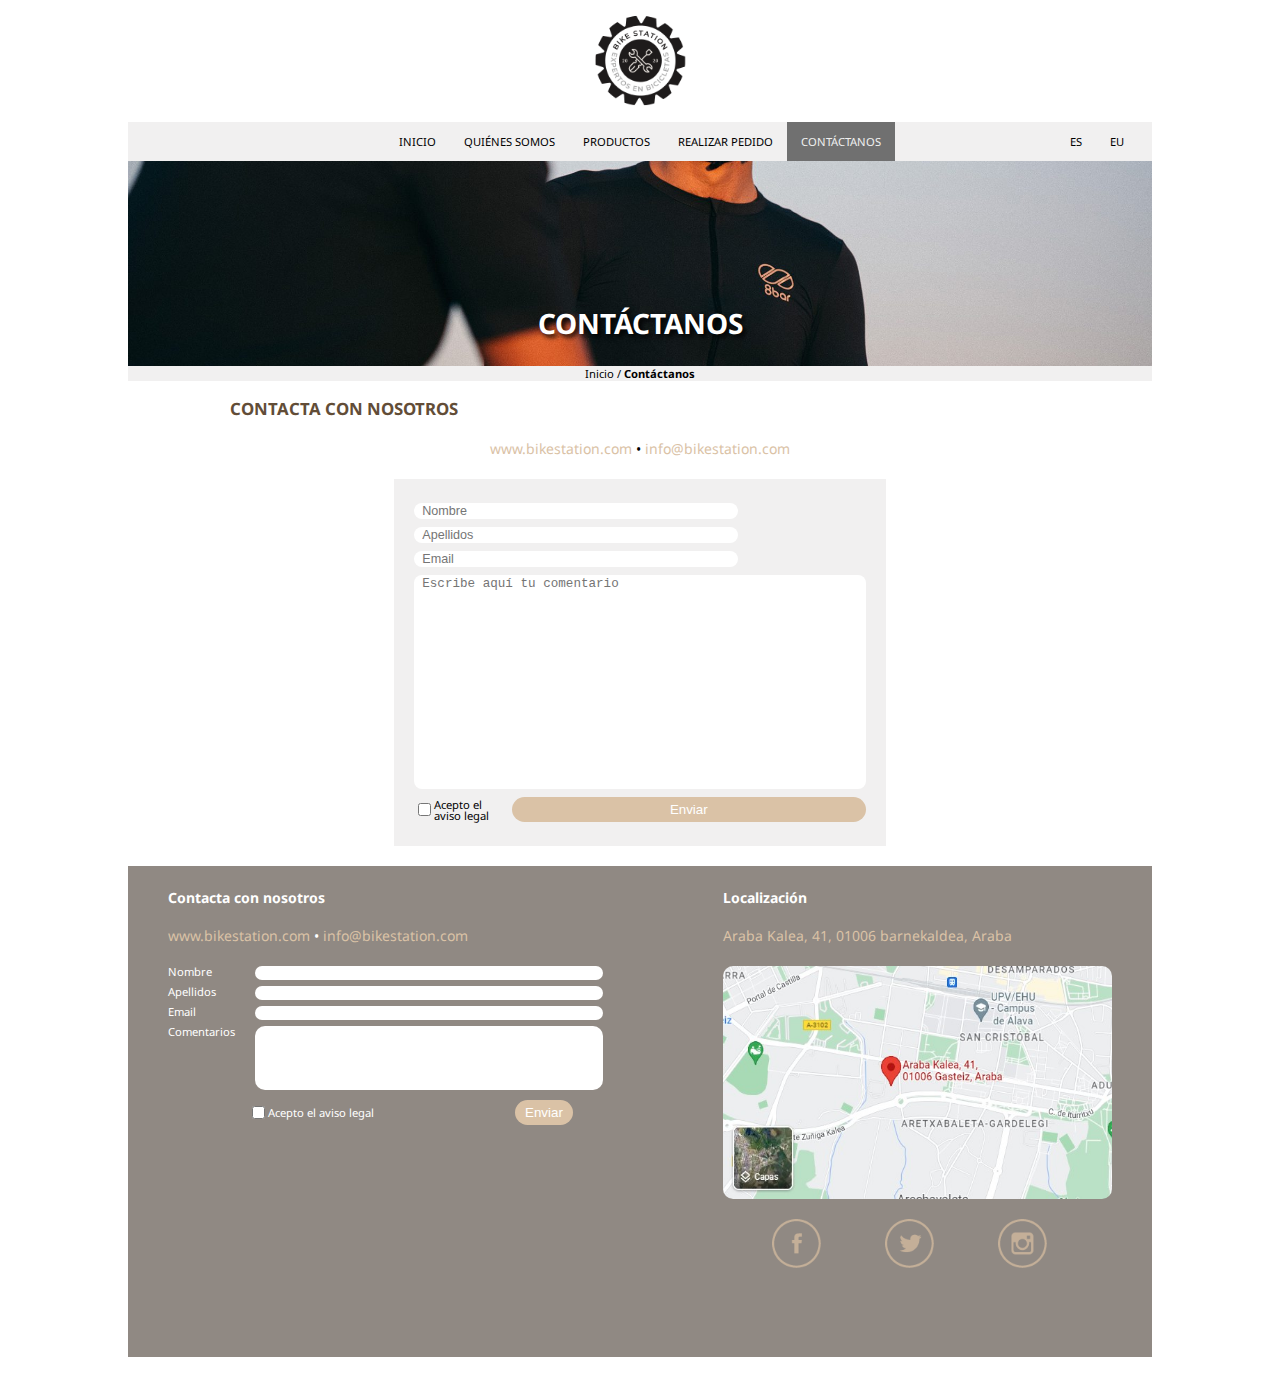
==== contactar.html @ 4ff61f38 "maquetas página contactar y cambios en estilo css" ====
<!DOCTYPE html>
<html lang="es">
<head>
    <meta charset="UTF-8">
    <meta http-equiv="X-UA-Compatible" content="IE=edge">
    <meta name="viewport" content="width=device-width, initial-scale=1.0">
    
    <link rel="stylesheet" href="/styles/reset.css">
    <link rel="stylesheet" href="/styles/style.css">
    
    <title>Contáctanos | bikestation.com</title>
</head>
<body>
    <!-- HEADER: logo, menús, banner, breadcrumb -->
    <header>
        <div id="logo">
            <img src="/images/logotipo.png" alt="logotipo tienda" width="100px">
        </div>
        <section class="navbar">
            <nav class="menu">
                <ul>
                    <li><a href="index.html">INICIO</a></li>
                    <li><a href="quienes-somos.html">QUIÉNES SOMOS</a></li>
                    <li><a href="productos.html">PRODUCTOS</a></li>
                    <li><a href="realizar-pedido.html">REALIZAR PEDIDO</a></li>
                    <li><a class="checked" href="contactar.html">CONTÁCTANOS</a></li>
                </ul>
            </nav>
            <nav class="idioma">
                <ul>
                    <li><a href="#">ES</a></li>
                    <li><a href="#">EU</a></li>
                </ul>
            </nav>
        </section>
        <div class="banner">
            <img src="/images/cabecera-cinco.jpg" alt="imagen del torso de un ciclista">
            <h2>CONTÁCTANOS</h2>
        </div>
        <section class="breadcrumb centrar-texto">
            <span>Inicio / </span><span class="negrita">Contáctanos</span>
        </section>
    </header>
    <main class="margin-10">
        <h3>CONTACTA CON NOSOTROS</h3>
        <p class="p-contact centrar-texto padding-none"><a href="index.html">www.bikestation.com</a> <span class="black">&#8226;</span> <a href="mailto:info@bikestation.com">info@bikestation.com</a></p>
        <section class="form-contacta center">
            <form class="fondo-gris">
                <div class="form-aside">
                    <input type="text" name="nombre" placeholder="Nombre" class="form-aside-item fmi-margin-short">
                    <input type="text" name="apellidos" placeholder="Apellidos" class="form-aside-item fmi-margin-short">
                    <input type="email" name="email" placeholder="Email" class="form-aside-item fmi-margin-short">
                    <textarea name="comentario" rows="15" placeholder="Escribe aquí tu comentario" class="form-aside-item fmi-margin-long"></textarea>
                </div>
                <div class="form-enviar fmi-margin-long">
                    <div class="conjunto-aceptar">
                        <input type="checkbox" id="ckbox3" value="acept"><label for="ckbox3">Acepto el aviso legal</label>
                    </div>
                    <button class="boton expand" type="submit">Enviar</button>
                </div>
            </form>
        </section>
    </main>
    <footer>
        <section class="footer-contact">
            <h5>Contacta con nosotros</h5>
            <p class="p-contact"><a href="index.html">www.bikestation.com</a> <span class="white">&#8226;</span> <a href="mailto:info@bikestation.com">info@bikestation.com</a></p>
            <form>
                <div class="fila-form">
                    <label for="fname">Nombre</label>
                    <input type="text" id="fname"  name="nombre">
                </div>
                <div class="fila-form">
                    <label for="lname">Apellidos</label>
                    <input type="text" id="lname" name="apellidos">
                </div>
                <div class="fila-form">
                    <label for="mail">Email</label>
                    <input type="email" id="mail"  name="email">
                </div>
                <div class="fila-form">
                    <label for="comment">Comentarios</label>
                    <textarea id="comment" rows="5" name="comentarios"></textarea>
                </div>
                <div class="registrar">
                    <div class="checkbox">
                        <input type="checkbox" id="ckbox2" value="acept"><label for="ckbox2">Acepto el aviso legal</label>
                    </div>
                    <button class="boton" type="submit">Enviar</button>
                </div>
            </form>
        </section>
        <section class="footer-map">
            <h5>Localización</h5>
            <p class="p-contact">Araba Kalea, 41, 01006 barnekaldea, Araba</p>
            <img class="mapa" src="/images/localizacion.jpg" alt="mapa dirección tienda">
            <div class="redes-sociales">
                <a href="#"><img src="/images/facebook.png" alt="facebook"></a>
                <a href="#"><img src="/images/twitter.png" alt="twitter"></a>
                <a href="#"><img src="/images/instagram.png" alt="instagram"></a>
            </div>
        </section>
    </footer>
</body>
</html>
---- styles/style.css ----
/*
ÍNDICE:
    1.- Estilos generales
    2.- Header
        2.1.- Logo
        2.2.- Menús
        2.3.- Banner
        2.4.- Breadcrumb
    3.- Main
        3.1.- Productos
        3.2.- Botón
        3.3.- Formulario
    4.- Aside
        4.1.- Formulario
    5.- Footer
        5.1.- Sección contacto
        5.2.- Sección localización
    6.- Media queries
        6.1.- screen and (min-width: 991px) and (max-width: 1500px)
        6.2.- screen and (max-width: 990px)
*/

/* 1.- ESTILOS GENERALES */

/* importación de la fuente */
@import url('https://fonts.googleapis.com/css2?family=Noto+Sans:wght@200;400;700&display=swap');

html {
    font-size: 14px;
}

body {
    background-color: #FFFFFF;
    font-family: 'Noto Sans', sans-serif;
    max-width: 60%;
    margin: 0 auto;

    display: flex;
    flex-wrap: wrap;
}

h2 {
    font-size: 2rem;
}

h3 {
    padding: 20px 0;
    color: #624D37;
    text-transform: uppercase;
    font-weight: bold;
    font-size: 1.2rem;
}

h4 {
    font-size: 1.2rem;
}

h5 {
    color: white;
    font-weight: bold;
}

p {
    line-height: 1.5;
    color: black;
}

a {
    text-decoration: none;
}

.center {
    margin: 0 auto;
}

.centrar-texto {
    text-align: center;
}

.negrita {
    font-weight: bold;
}

.white {
    color: white;
}

.black {
    color: black;
}

/** 
    2.- HEADER
**/

header {
    flex-basis: 100%;
}

/* 2.1.- Logo */
#logo img {
    display: block;
    margin: 0 auto;
    padding: 10px 0;
}

/* 2.2.- Menú de navegación e idioma */
.navbar {
    display: flex;
    position: relative;
    background-color: #F1F0F0;
    overflow: hidden;

}

.menu {
    flex: 100%;
}

.idioma {
    position: absolute;
    top: auto;
    right: 50px;
}

nav {
    font-size: .9rem;

}

nav ul {
    display: flex;
    justify-content: center;
    padding: 1rem;
}

nav li a {
    padding: 1rem;
    color: black;
}

nav li a:hover {
    color: #F1F0F0;
    background-color: #707070;
    transition: 0.5s;
}

.checked {
    background-color: #707070;
    color: #F1F0F0;
}

/* 2.3.- Banner */

.banner {
    position: relative;
}

.banner img {
    display: block;
    width: 100%;
}

.banner h2 {
    position: absolute;
    bottom: 15px;
    left: 50%;
    transform: translate(-50%, -50%);
    font-weight: bolder;
    color: #FFFFFF;
    text-shadow: 3px 3px 5px #000000;
}

/* 2.4.- Breadcrumb */
.breadcrumb {
    background-color: #F1F0F0;
    padding: 2px 0;
    font-size: .8rem;
}

/* 
    3.- MAIN 
*/
main {
    margin: 0 20px;
    flex: 1 0 55%;
}

.margin-15 {
    margin: 0 15%;
    flex: auto;
}

.margin-10 {
    margin: 0px 10%;
    flex: auto;
}

.margin-5 {
    margin: 30px 5%;
}

.padding-none {
    padding: 0 !important;
}

/* 3.1.- Productos */
.productos {
    margin: 30px 0;
    display: flex;
    flex-direction: row;
    flex-wrap: nowrap;
    justify-content: space-between;
}

.columna {
    flex-direction: column;
}

.productos article {
    display: flex;
    flex-direction: column;
    flex-wrap: nowrap;
    flex-basis: 33%;
}

.productos article:nth-child(even) {
    margin: 0 8px;
}

.flex-1 {
    flex: 1;
    flex-direction: row !important;
    align-items: center;

}

.flex-1:nth-child(even) {
    margin: 0 !important;
}

.reverse {
    flex-direction: row-reverse !important;
}

.flex-1 section {
    flex: 0.5;
    padding: 0;
    margin-bottom: 20px;
}

.flex-1 p {
    font-size: .9rem;
    text-align: justify;
    padding-bottom:15px;
}
.flex-1:nth-child(odd) .texto {
    margin-right: 20px;
}
.flex-1:nth-child(even) .texto {
    margin-left: 20px;
}

.img-producto {
    display: block;
    border-radius: 10px;
    max-width: 100%;
    box-shadow: 0 0 10px rgba(0, 0, 0, 0.5);
    margin-bottom: 15px;
}

.flex-1 .img-producto {
    max-width: unset;
    object-fit: fill;
    border-radius: 0;
    width: 100%  ;
    height: 25vh;
    margin: unset;

}

/* 3.2.- Botón */
.boton {
    display: block;
    text-align: center;
    background-color: #DAC2A6;
    color: white;
    border: 0px;
    border-radius: 20px;
    cursor: pointer;
    padding: 5px 10px;
}

a:hover .boton {
    background-color: #624D37;
    transition: 0.5s;
}

/* 3.3.- Formulario */

.form-contacta {
    width: 60%;
}

.fmi-margin-short {
    margin: 4px 30% 4px 20px;
}

.fmi-margin-long {
    margin: 4px 20px;
}

.form-enviar {
    display: flex;
    flex-wrap: nowrap;;

}

.conjunto-aceptar {
    display: flex;
    align-items: center;
    font-size: .8rem;
    justify-content: space-between;
}

.expand {
    width: 100%;
}

/* 
    4.- ASIDE
*/

aside {
    flex: auto;
}

aside h4 {
    margin-bottom: 20px;
}

/* 4.1.- Formulario */
.form-aside {
    display: flex;
    flex-direction: column;
}

.form-aside-item {
    font-size: .9rem;
    border: 0px;
    border-radius: 8px;   
    padding-left: 8px;
}

.fai-margin {
    margin: 4px 60px;
}

.form-aside-item:focus {
    border: 1px solid #DAC2A6;
    outline: none !important;
}

.fondo-gris {
    background-color: #F1F0F0;
    margin: 20px 0;
    padding: 20px 0;
}

.form-registro-aside {
    display: flex;
    flex-direction: row;
    justify-content: flex-end;
    align-items: center;
    padding-right: 50px;
}

.form-registro-aside label {
    font-size: .8rem;
    padding-right: 20px;
}

.form-registro-aside button {
    font-size: .85rem;
    display: inline;
    text-align: center;
    background-color: #624D37;
    color: white;
    border: 0px;
    border-radius: 12px;
    cursor: pointer;
    padding: 15px 8px;
}

/* 5.- FOOTER */

footer {
    flex: auto;
    background-color: #908983;
    display: flex;
}

footer section {
    padding: 25px 40px 0 40px;
}

.p-contact {
    padding: 20px 0;
    color: #DAC2A6;
}

.p-contact a {
    color: inherit;
}

/* 5.1.- Sección contacto */
.footer-contact {
    flex-basis: 55%;
}

/* 5.1.1.- Formulario */
.fila-form {
    display: flex;
    justify-content: space-between;
    margin: 0 40px 6px 0;
    font-size: .8rem;
}

.fila-form label {
    flex-basis: 20%;
    color: white;
}

.fila-form input,
textarea {
    flex: 1;
    border-radius: 10px;
    border: 0px;
    resize: none;
    font-size: .8rem;
    padding-left: 8px;
}

.registrar {
    display: flex;
    justify-content: space-around;
    align-items: center;
    padding-left: 10px;
    margin-top: 10px;
}

.checkbox {
    display: flex;
    align-items: center;
}

.checkbox label {
    color: white;
    font-size: .8rem;
}

.boton:hover {
    background-color: #624D37;
    transition: 0.5s;
}

/* 5.2.- Sección localización  */
.footer-map {
    flex-basis: 45%;
}

.mapa {
    display: block;
    border-radius: 10px;
    object-fit: fill;
    width: 100%;
    height: 50%;
    margin-bottom: 20px;
}

.redes-sociales {
    display: flex;
    justify-content: space-around;
    padding: 0 100px;
}

.redes-sociales a {
    opacity: .5;
}

.redes-sociales a:hover {
    opacity: 1;
}

.redes-sociales img {
    width: 50%;
}

/* MEDIA QUERIES*/

@media only screen and (min-width: 991px) and (max-width: 1500px) {
    body {
        max-width: 80%;
        display: flex;
    }

    /* MENÚ */
    .idioma {
        right: 0px;
    }

    nav {
        font-size: .8rem;
    }

    /* ASIDE */
    .form-registro-aside {
        padding: 0 50px 20px 0;
    }

    /*FOOTER */
    .redes-sociales {
        padding: 0 25px 100px;
    }

    .redes-sociales img {
        width: 75%;
    }
}

@media only screen and (max-width: 990px) {
    body {
        max-width: 100%;
        display: flex;
        flex-direction: column;
    }

    h2 {
        font-size: 1.5rem;
    }

    /* MENÚ */
    .navbar {
        display: flex;
        flex-direction: column;
        position: unset;
    }

    .menu {
        flex: auto;
    }

    .idioma {
        border-top: 1px dotted #624D37;
        position: unset;
    }

    nav {
        font-size: 1.1rem;
        padding: 10px 0;

    }

    nav ul {
        display: flex;
        flex-direction: row;
        flex-wrap: wrap;
        padding: 0;
    }

    nav li {
        padding: 5px 5px;
    }

    nav li a {
        padding: 0px 5px;
        border: 1px solid #707070;
        border-radius: 5px;
    }

    nav li a:hover {
        padding: 0px 0;
        transition: 0s;
    }

    /* MAIN */
    .margin-15 {
        margin: 0 20px;
    }

    .flex-1 {
        flex-direction: column-reverse!important;
        padding-top: 20px;
    }

    .flex-1:nth-child(even) {
        background-color: #F1F0F0;
        
    }

    .flex-1 .img-producto {
        object-fit: fill;
        width: 100%;
    }
    /* ASIDE */
    .form-registro-aside {
        flex-direction: column;
        padding: 0 0 20px 0;
    }

    .form-registro-aside label {
        padding: 0 0 15px 0;
    }

    /* FOOTER */
    footer {
        flex-direction: column;
    }

    .fila-form {
        flex-direction: column;
        margin: 0 0 6px 0;
    }

    .fila-form label {
        flex-basis: auto;
        padding-bottom: 4px;
    }

    .registrar {
        flex-direction: column;
        padding: 0;
        margin-top: 10px;
    }

    .checkbox {
        padding-bottom: 10px;
    }

    .redes-sociales {
        padding: 0 25px 10px;
    }

    .redes-sociales img {
        width: 75%;
    }
}
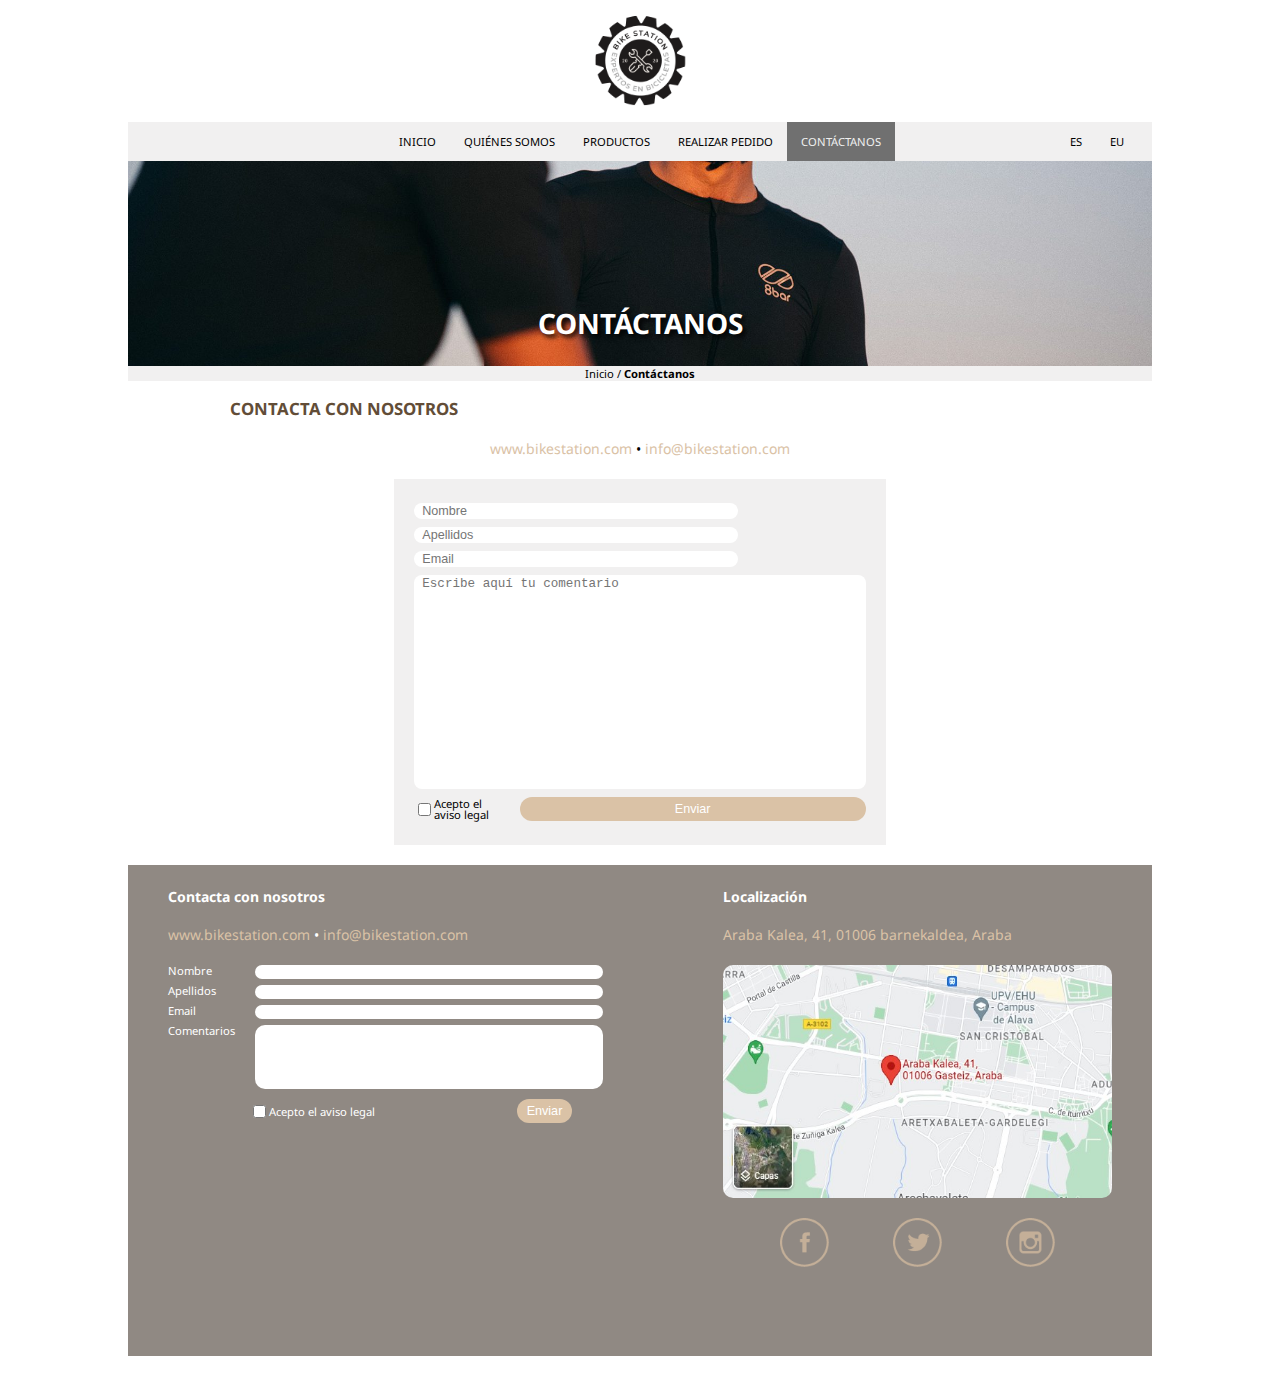
==== commit 86894f97: "corregir rutas relativas" ====
--- a/contactar.html
+++ b/contactar.html
@@ -5,8 +5,8 @@
     <meta http-equiv="X-UA-Compatible" content="IE=edge">
     <meta name="viewport" content="width=device-width, initial-scale=1.0">
     
-    <link rel="stylesheet" href="/styles/reset.css">
-    <link rel="stylesheet" href="/styles/style.css">
+    <link rel="stylesheet" href="styles/reset.css">
+    <link rel="stylesheet" href="styles/style.css">
     
     <title>Contáctanos | bikestation.com</title>
 </head>
@@ -14,7 +14,7 @@
     <!-- HEADER: logo, menús, banner, breadcrumb -->
     <header>
         <div id="logo">
-            <img src="/images/logotipo.png" alt="logotipo tienda" width="100px">
+            <img src="images/logotipo.png" alt="logotipo tienda" width="100px">
         </div>
         <section class="navbar">
             <nav class="menu">
@@ -34,7 +34,7 @@
             </nav>
         </section>
         <div class="banner">
-            <img src="/images/cabecera-cinco.jpg" alt="imagen del torso de un ciclista">
+            <img src="images/cabecera-cinco.jpg" alt="imagen del torso de un ciclista">
             <h2>CONTÁCTANOS</h2>
         </div>
         <section class="breadcrumb centrar-texto">
@@ -93,11 +93,11 @@
         <section class="footer-map">
             <h5>Localización</h5>
             <p class="p-contact">Araba Kalea, 41, 01006 barnekaldea, Araba</p>
-            <img class="mapa" src="/images/localizacion.jpg" alt="mapa dirección tienda">
+            <img class="mapa" src="images/localizacion.jpg" alt="mapa dirección tienda">
             <div class="redes-sociales">
-                <a href="#"><img src="/images/facebook.png" alt="facebook"></a>
-                <a href="#"><img src="/images/twitter.png" alt="twitter"></a>
-                <a href="#"><img src="/images/instagram.png" alt="instagram"></a>
+                <a href="#"><img src="images/facebook.png" alt="facebook"></a>
+                <a href="#"><img src="images/twitter.png" alt="twitter"></a>
+                <a href="#"><img src="images/instagram.png" alt="instagram"></a>
             </div>
         </section>
     </footer>
--- a/styles/style.css
+++ b/styles/style.css
@@ -10,6 +10,7 @@
         3.1.- Productos
         3.2.- Botón
         3.3.- Formulario
+        3.4.- Tabla Pedido
     4.- Aside
         4.1.- Formulario
     5.- Footer
@@ -46,7 +47,6 @@
 h3 {
     padding: 20px 0;
     color: #624D37;
-    text-transform: uppercase;
     font-weight: bold;
     font-size: 1.2rem;
 }
@@ -87,6 +87,14 @@
 
 .black {
     color: black;
+}
+
+.marron {
+    color: #624D37;
+}
+
+.beige {
+    color: #DAC2A6;
 }
 
 /** 
@@ -261,6 +269,10 @@
     margin-left: 20px;
 }
 
+.texto div{
+    display: flex;
+}
+
 .img-producto {
     display: block;
     border-radius: 10px;
@@ -283,6 +295,7 @@
 .boton {
     display: block;
     text-align: center;
+    font-size: 0.9rem;
     background-color: #DAC2A6;
     color: white;
     border: 0px;
@@ -319,12 +332,69 @@
 .conjunto-aceptar {
     display: flex;
     align-items: center;
+    justify-content: space-between;
+    padding-right: 10px;
     font-size: .8rem;
-    justify-content: space-between;
 }
 
 .expand {
     width: 100%;
+}
+
+/* Tabla Pedido */
+table {
+    border-collapse: collapse;
+}
+
+.width-40 {
+    width: 40%;
+}
+.width-35 {
+    width: 35%;
+}
+.width-15 {
+    width: 15%;
+}
+.width-10 {
+    width: 10%;
+}
+
+.pedido {
+    width: 100%;
+    text-align: right;    
+}
+
+.pedido tr {
+    margin: 5px;
+}
+.pedido td, th {
+    vertical-align: middle;
+    padding-right: 10px;
+}
+
+.pedido td > img {
+    width: 35%;
+    border-radius: 15px;
+    margin-top: 10px;
+}
+
+.boton-pedido{
+    display: inline-block;
+    border-radius: 5px;
+    padding: 20px 10px;
+    font-size: .9rem;
+    
+}
+
+.derecha {
+    display: flex;
+    justify-content: flex-end;
+    margin-top: 40px;
+    margin-right: 20px;
+}
+
+.descripcion {
+    font-size: .8rem;
 }
 
 /* 
@@ -395,7 +465,7 @@
 /* 5.- FOOTER */
 
 footer {
-    flex: auto;
+    flex: 100%;
     background-color: #908983;
     display: flex;
 }
@@ -486,6 +556,8 @@
 
 .redes-sociales a {
     opacity: .5;
+    text-align: center;
+    cursor: pointer;
 }
 
 .redes-sociales a:hover {
@@ -493,7 +565,8 @@
 }
 
 .redes-sociales img {
-    width: 50%;
+    width: 50%; 
+    height: auto;   
 }
 
 /* MEDIA QUERIES*/
@@ -602,6 +675,15 @@
         object-fit: fill;
         width: 100%;
     }
+
+    .form-contacta {
+        width: 100%;
+    }
+    .form-enviar {
+        display: flex;
+        flex-wrap: wrap;
+    }
+    
     /* ASIDE */
     .form-registro-aside {
         flex-direction: column;
@@ -614,7 +696,17 @@
 
     /* FOOTER */
     footer {
-        flex-direction: column;
+        flex-direction: row;
+        flex-wrap: wrap;
+        justify-content: center;
+    }
+
+    .footer-contact {
+        flex-basis: 100%;
+    }
+
+    .footer-map {
+        flex-basis: 100%;
     }
 
     .fila-form {
